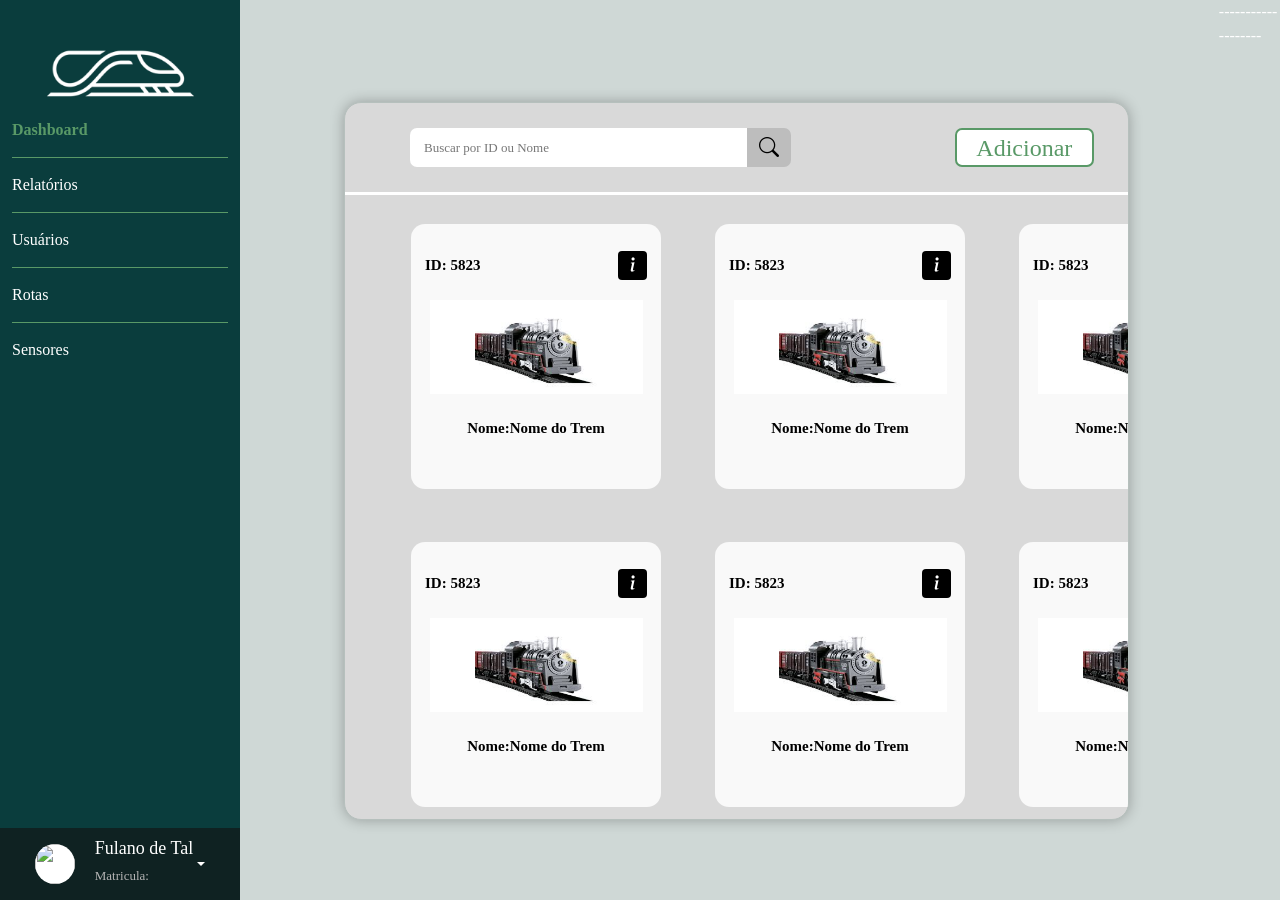
==== public/dashboard.html @ c0e1fd40 "add" ====
<!DOCTYPE html>
<html lang="pt-br">
<head>
    <meta charset="UTF-8">
    <meta name="viewport" content="width=device-width, initial-scale=1.0">
    <link href="https://cdn.jsdelivr.net/npm/bootstrap@5.3.8/dist/css/bootstrap.min.css" rel="stylesheet" integrity="sha384-sRIl4kxILFvY47J16cr9ZwB07vP4J8+LH7qKQnuqkuIAvNWLzeN8tE5YBujZqJLB" crossorigin="anonymous">
    <link rel="stylesheet" href="https://cdn.jsdelivr.net/npm/bootstrap-icons@1.11.3/font/bootstrap-icons.min.css">
    <link rel="stylesheet" href="../assets/style/style.css">
    <title>Rafael Onibus</title>
</head>
<body>
    
    <!--Main-->
    <main>

        <nav class="nav1">

            <img src="../assets/img/logo.svg" alt="logo" class="logo">

            <ul class="ul1">

                <li class="lista" id="li1"><a href="dashboard.html" class="lista">Dashboard</a></li><hr class="hr1 opacity-100">

                <li class="lista1" id="li1"><a href="tela_relatorios.html" class="lista1">Relatórios</a></li><hr class="hr1 opacity-100">

                <li class="lista1" id="li1"><a href="tela_cadastro_user.html" class="lista1">Usuários</a></li><hr class="hr1 opacity-100">

                <li class="lista1" id="li1"><a href="tela_rotas.html" class="lista1">Rotas</a></li><hr class="hr1 opacity-100">

                <li class="lista1" id="li1"><a href="tela_sensores.html" class="lista1">Sensores</a></li>
            </ul>

            <div class="dropdown">
                <div class="box_usuario dropdown-toggle" data-bs-toggle="dropdown" aria-expanded="false" role="button">
                    <img src="" alt="" class="box_img_usuario">
                    <div class="h3">
                        <h3 class="h3_1">Fulano de Tal</h3>
                        <h3 class="h3_2">Matricula:</h3>
                    </div>
                </div>
                <ul class="dropdown-menu">
                    <li><a class="dropdown-item" href="#">Editar</a></li>
                    <li><a class="dropdown-item" href="tela_login.html">Sair</a></li>
                </ul>
            </div>
        </nav>

        <section class="dashboard-conteudo">
            <div class="dashboard-painel">
                <div class="dashboard-topo d-flex align-items-center justify-content-between">
                    <div class="input-group dashboard-busca">
                        <input type="text" class="form-control dashboard-input" placeholder="Buscar por ID ou Nome" aria-label="Buscar por ID ou Nome">
                        <button class="btn dashboard-btn-busca" type="button" aria-label="Buscar">
                            <i class="bi bi-search"></i>
                        </button>
                    </div>

                    <button class="btn dashboard-btn-add" type="button" data-bs-toggle="modal" data-bs-target="#modal_cadastro">Adicionar</button>
                </div>

                <div class="dashboard-lista">
                    <div class="row dashboard-grid">
                        <div class="col">
                            <article class="dashboard-card-trem">
                                <div class="dashboard-card-cabecalho">
                                    <strong>ID: 5823</strong>
                                    <button class="dashboard-card-acao" type="button" aria-label="Detalhes do trem">
                                        <i class="bi bi-info-lg"></i>
                                    </button>
                                </div>
                                <img src="../assets/img/trem_card.png" alt="Trem" class="dashboard-card-img">
                                <p>Nome:Nome do Trem</p>
                            </article>
                        </div>

                        <div class="col">
                            <article class="dashboard-card-trem">
                                <div class="dashboard-card-cabecalho">
                                    <strong>ID: 5823</strong>
                                    <button class="dashboard-card-acao" type="button" aria-label="Detalhes do trem">
                                        <i class="bi bi-info-lg"></i>
                                    </button>
                                </div>
                                <img src="../assets/img/trem_card.png" alt="Trem" class="dashboard-card-img">
                                <p>Nome:Nome do Trem</p>
                            </article>
                        </div>

                        <div class="col">
                            <article class="dashboard-card-trem">
                                <div class="dashboard-card-cabecalho">
                                    <strong>ID: 5823</strong>
                                    <button class="dashboard-card-acao" type="button" aria-label="Detalhes do trem">
                                        <i class="bi bi-info-lg"></i>
                                    </button>
                                </div>
                                <img src="../assets/img/trem_card.png" alt="Trem" class="dashboard-card-img">
                                <p>Nome:Nome do Trem</p>
                            </article>
                        </div>

                        <div class="col">
                            <article class="dashboard-card-trem">
                                <div class="dashboard-card-cabecalho">
                                    <strong>ID: 5823</strong>
                                    <button class="dashboard-card-acao" type="button" aria-label="Detalhes do trem">
                                        <i class="bi bi-info-lg"></i>
                                    </button>
                                </div>
                                <img src="../assets/img/trem_card.png" alt="Trem" class="dashboard-card-img">
                                <p>Nome:Nome do Trem</p>
                            </article>
                        </div>

                        <div class="col">
                            <article class="dashboard-card-trem">
                                <div class="dashboard-card-cabecalho">
                                    <strong>ID: 5823</strong>
                                    <button class="dashboard-card-acao" type="button" aria-label="Detalhes do trem">
                                        <i class="bi bi-info-lg"></i>
                                    </button>
                                </div>
                                <img src="../assets/img/trem_card.png" alt="Trem" class="dashboard-card-img">
                                <p>Nome:Nome do Trem</p>
                            </article>
                        </div>

                        <div class="col">
                            <article class="dashboard-card-trem">
                                <div class="dashboard-card-cabecalho">
                                    <strong>ID: 5823</strong>
                                    <button class="dashboard-card-acao" type="button" aria-label="Detalhes do trem">
                                        <i class="bi bi-info-lg"></i>
                                    </button>
                                </div>
                                <img src="../assets/img/trem_card.png" alt="Trem" class="dashboard-card-img">
                                <p>Nome:Nome do Trem</p>
                            </article>
                        </div>

                        <div class="col">
                            <article class="dashboard-card-trem">
                                <div class="dashboard-card-cabecalho">
                                    <strong>ID: 5823</strong>
                                    <button class="dashboard-card-acao" type="button" aria-label="Detalhes do trem">
                                        <i class="bi bi-info-lg"></i>
                                    </button>
                                </div>
                                <img src="../assets/img/trem_card.png" alt="Trem" class="dashboard-card-img">
                                <p>Nome:Nome do Trem</p>
                            </article>
                        </div>

                        <div class="col">
                            <article class="dashboard-card-trem">
                                <div class="dashboard-card-cabecalho">
                                    <strong>ID: 5823</strong>
                                    <button class="dashboard-card-acao" type="button" aria-label="Detalhes do trem">
                                        <i class="bi bi-info-lg"></i>
                                    </button>
                                </div>
                                <img src="../assets/img/trem_card.png" alt="Trem" class="dashboard-card-img">
                                <p>Nome:Nome do Trem</p>
                            </article>
                        </div>

                        <div class="col">
                            <article class="dashboard-card-trem">
                                <div class="dashboard-card-cabecalho">
                                    <strong>ID: 5823</strong>
                                    <button class="dashboard-card-acao" type="button" aria-label="Detalhes do trem">
                                        <i class="bi bi-info-lg"></i>
                                    </button>
                                </div>
                                <img src="../assets/img/trem_card.png" alt="Trem" class="dashboard-card-img">
                                <p>Nome:Nome do Trem</p>
                            </article>
                        </div>

                        <div class="col">
                            <article class="dashboard-card-trem">
                                <div class="dashboard-card-cabecalho">
                                    <strong>ID: 5823</strong>
                                    <button class="dashboard-card-acao" type="button" aria-label="Detalhes do trem">
                                        <i class="bi bi-info-lg"></i>
                                    </button>
                                </div>
                                <img src="../assets/img/trem_card.png" alt="Trem" class="dashboard-card-img">
                                <p>Nome:Nome do Trem</p>
                            </article>
                        </div>

                        <div class="col">
                            <article class="dashboard-card-trem">
                                <div class="dashboard-card-cabecalho">
                                    <strong>ID: 5823</strong>
                                    <button class="dashboard-card-acao" type="button" aria-label="Detalhes do trem">
                                        <i class="bi bi-info-lg"></i>
                                    </button>
                                </div>
                                <img src="../assets/img/trem_card.png" alt="Trem" class="dashboard-card-img">
                                <p>Nome:Nome do Trem</p>
                            </article>
                        </div>

                        <div class="col">
                            <article class="dashboard-card-trem">
                                <div class="dashboard-card-cabecalho">
                                    <strong>ID: 5823</strong>
                                    <button class="dashboard-card-acao" type="button" aria-label="Detalhes do trem">
                                        <i class="bi bi-info-lg"></i>
                                    </button>
                                </div>
                                <img src="../assets/img/trem_card.png" alt="Trem" class="dashboard-card-img">
                                <p>Nome:Nome do Trem</p>
                            </article>
                        </div>
                    </div>
                </div>
            </div>
        </section>

        <div class="modal fade" id="modal_cadastro" tabindex="-1" aria-labelledby="label_modal_cadastro" aria-hidden="true">
            <div class="modal-dialog modal-dialog-centered">
                <div class="modal-content modal-ferroviario">
                    <div class="modal-header border-0 pb-0">
                        <h5 class="modal-title w-100 text-center fw-bold text-dark" id="label_modal_cadastro">Cadastro Ferroviário</h5>
                        <button type="button" class="btn-close" data-bs-dismiss="modal" aria-label="Close" style="position: absolute; right: 20px; top: 20px;"></button>
                    </div>
                    <div class="modal-body px-5 pt-4 pb-4">
                        <form>
                            <div class="mb-3">
                                <input type="text" class="form-control" placeholder="Nome">
                            </div>

                            <div class="row mb-3">
                                <div class="col pe-2">
                                    <input type="text" class="form-control" placeholder="Local de Partida">
                                </div>
                                <div class="col ps-2">
                                    <input type="text" class="form-control" placeholder="Local de Chegada">
                                </div>
                            </div>

                            <div class="d-flex justify-content-center gap-2 mb-4 mt-4">
                                <input type="checkbox" class="btn-check" id="btn-d" autocomplete="off">
                                <label class="btn btn-outline-secondary rounded-circle btn_dia" for="btn-d">D</label>

                                <input type="checkbox" class="btn-check" id="btn-s1" autocomplete="off">
                                <label class="btn btn-outline-secondary rounded-circle btn_dia" for="btn-s1">S</label>

                                <input type="checkbox" class="btn-check" id="btn-t" autocomplete="off" checked>
                                <label class="btn btn-outline-secondary rounded-circle btn_dia" for="btn-t">T</label>

                                <input type="checkbox" class="btn-check" id="btn-q1" autocomplete="off">
                                <label class="btn btn-outline-secondary rounded-circle btn_dia" for="btn-q1">Q</label>

                                <input type="checkbox" class="btn-check" id="btn-q2" autocomplete="off">
                                <label class="btn btn-outline-secondary rounded-circle btn_dia" for="btn-q2">Q</label>

                                <input type="checkbox" class="btn-check" id="btn-s2" autocomplete="off">
                                <label class="btn btn-outline-secondary rounded-circle btn_dia" for="btn-s2">S</label>

                                <input type="checkbox" class="btn-check" id="btn-s3" autocomplete="off">
                                <label class="btn btn-outline-secondary rounded-circle btn_dia" for="btn-s3">S</label>
                            </div>

                            <div class="text-center">
                                <button type="button" class="btn btn_adicionar">Adicionar</button>
                            </div>
                        </form>
                    </div>
                </div>
            </div>
        </div>
-------------------
    <div class="modal fade" id="modal_monitoramento" tabindex="-1" aria-labelledby="label_modal_monitoramento" aria-hidden="true">
            <div class="modal-dialog modal-dialog-centered">
                <div class="modal-content modal-ferroviario">
                    <div class="modal-header border-0 pb-0">
                        <h5 class="modal-title w-100 text-center fw-bold text-dark" id="label_modal_cadastro">Cadastro Ferroviário</h5>
                        <button type="button" class="btn-close" data-bs-dismiss="modal" aria-label="Close" style="position: absolute; right: 20px; top: 20px;"></button>
                    </div>
                    <div class="modal-body px-5 pt-4 pb-4">
                        <form>
                            <div class="mb-3">
                                <input type="text" class="form-control" placeholder="Nome">
                            </div>

                            <div class="row mb-3">
                                <div class="col pe-2">
                                    <input type="text" class="form-control" placeholder="Local de Partida">
                                </div>
                                <div class="col ps-2">
                                    <input type="text" class="form-control" placeholder="Local de Chegada">
                                </div>
                            </div>

                            <div class="d-flex justify-content-center gap-2 mb-4 mt-4">
                                <input type="checkbox" class="btn-check" id="btn-d" autocomplete="off">
                                <label class="btn btn-outline-secondary rounded-circle btn_dia" for="btn-d">D</label>

                                <input type="checkbox" class="btn-check" id="btn-s1" autocomplete="off">
                                <label class="btn btn-outline-secondary rounded-circle btn_dia" for="btn-s1">S</label>

                                <input type="checkbox" class="btn-check" id="btn-t" autocomplete="off" checked>
                                <label class="btn btn-outline-secondary rounded-circle btn_dia" for="btn-t">T</label>

                                <input type="checkbox" class="btn-check" id="btn-q1" autocomplete="off">
                                <label class="btn btn-outline-secondary rounded-circle btn_dia" for="btn-q1">Q</label>

                                <input type="checkbox" class="btn-check" id="btn-q2" autocomplete="off">
                                <label class="btn btn-outline-secondary rounded-circle btn_dia" for="btn-q2">Q</label>

                                <input type="checkbox" class="btn-check" id="btn-s2" autocomplete="off">
                                <label class="btn btn-outline-secondary rounded-circle btn_dia" for="btn-s2">S</label>

                                <input type="checkbox" class="btn-check" id="btn-s3" autocomplete="off">
                                <label class="btn btn-outline-secondary rounded-circle btn_dia" for="btn-s3">S</label>
                            </div>

                            <div class="text-center">
                                <button type="button" class="btn btn_adicionar">Adicionar</button>
                            </div>
                        </form>
                    </div>
                </div>
            </div>
        </div>

    </main>
    
    <script src="https://cdn.jsdelivr.net/npm/bootstrap@5.3.8/dist/js/bootstrap.bundle.min.js"></script>
</body>
</html>
---- assets/style/style.css ----
/*Formatação*/
* {
    padding: 0;
    margin: 0;
}

body {
    font-family: 'Segoe UI';
    color: #ffffff;
    background-color: #cfd8d6;
}

/*Login*/
.body_login {
    background: linear-gradient(#101111, #072A2A, #072A2A);
    height: auto;
}

.form1 {
    width: 25vw;
    height: 68vh;
    padding: 20px;
    border: 1px solid black;
    border-radius: 25px;
    margin: 16vh auto;
    background-color: #0A3D3D;
    color: white;
}

.h1_login {
    font-size: 50px;
    padding: 20px;
    margin-top: 30px;
    text-align: center;
    font-weight: lighter;
}

.form1 .mb-3 {
    width: 80%;
    margin: 50px auto;
}

.form-label {
    font-size: 22px;
}

.form-control {
    height: 40px;
}

.btn1 {
    margin-top: 100px;
    text-align: center;
}

.button {
    width: 150px;
    height: 55px;
    border-radius: 30px;
    background-color: #599967;
    border: none;
    color: white;
    font-size: 24px;
    font-weight: bold;
}


/*Tela Geral*/
/*Main*/
main {
    display: flex;
}

.nav1 {
    width: 240px;
    height: 100vh;
    background-color: #0A3D3D;
    display: flex;
    flex-direction: column;
    justify-content: space-between;
    align-items: center;
}

.logo {
    width: 155px;
    height: auto;
    margin-top: 30px;
    margin-bottom: -470px;
    filter: saturate(0);
    filter: brightness(100);
}

.ul1 {
    padding-top: 20px;
    width: 100%;
    list-style: none;
    padding-left: 0;
}

.lista1 {
    padding: 15px 0px 15px 6px;
}

.lista1:hover {
    color: #c7c7c7;
    text-shadow: #ffffff 0px 0px 20px;
    cursor: pointer;
}

.lista {
    color: #599967 !important;
    font-weight: bolder;
    padding: 15px 0px 15px 6px;
}

a {
    text-decoration: none !important;
    color: #ffffff !important;
}

.hr1 {
    width: 90%;
    margin: 0 auto;
    border-color: #599967;
}

.box_usuario {
    width: 240px;
    height: 8vh;
    background-color: #0F2222;
    display: flex;
    justify-content: center;
    align-items: center;
}

.box_img_usuario {
    width: 40px;
    height: 40px;
    border-radius: 20px;
    background-color: #fff;
}

.h3 {
    margin-left: 20px;
    margin-top: 10px;
}

.h3_2 {
    font-size: 13px;
    color: #b4b4b4;
}

h3 {
    font-size: 18px;
}

/* Dropdown Customizado */
.nav1 .dropdown-menu {
    width: 227px !important;
    margin: 5px !important;
    background-color: #000000;
}

.nav1 .dropdown-item {
    color: #ffffff;
}

.nav1 .dropdown-item:hover,
.nav1 .dropdown-item:focus {
    background-color: #333333;
    color: #ffffff;
}

/*Cadastro de usuários*/
.conteudo {
    flex-grow: 1;
    background-color: #CFD8D6;
    height: 100vh;
    padding: 40px;
    overflow-y: auto;
}

.card_usuarios {
    background-color: #D9D9D9;
    border-radius: 20px;
    padding: 30px;
    box-shadow: 0 0 15px rgba(0, 0, 0, 0.1);
    min-height: 80vh;
}

.barra_busca {
    display: flex;
    justify-content: space-between;
    margin-bottom: 30px;
}

.input_buscar {
    width: 300px;
    border-radius: 10px;
    border: 1px solid #ced4da;
    padding: 5px 15px;
}

.btn_buscar {
    background-color: #0A3D3D;
    color: white;
    border-radius: 10px;
    padding: 5px 25px;
    border: none;
    margin-left: 10px;
}


.btn_add {
    background-color: #0A3D3D;
    color: white;
    border-radius: 10px;
    padding: 5px 20px;
    border: none;
}

.table {
    margin-top: 20px;
}

.table thead th {
    border-bottom: 2px solid #dee2e6;
    text-align: center;
    color: #333;
    padding: 12px;
}

.table thead th:first-child {
    border-radius: 10px 0 0 0;
}

.table thead th:last-child {
    border-radius: 0 10px 0 0;
}

.table tbody td {
    vertical-align: middle;
    text-align: center;
    color: #333;
}

.badge_admin {
    background-color: #8EDE7E;
    color: #000000;
    border: 1px solid #007D17;
    border-radius: 20px;
    padding: 2px 15px;
    font-size: 0.9rem;
    display: inline-block;
}

.badge_funcionario {
    background-color: #E2E27E;
    color: #000000;
    border: 1px solid #818B01;
    padding: 2px 15px;
    border-radius: 20px;
    font-size: 0.9rem;
    display: inline-block;
}

.btn_edit {
    background-color: #0A3D3D;
    color: white;
    border: none;
    padding: 5px 10px;
    border-radius: 5px;
}

.btn_delete {
    background-color: #FB4242;
    color: white;
    border: none;
    padding: 5px 10px;
    border-radius: 5px;
}

.modal-content {
    border-radius: 15px;
    box-shadow: 0 5px 15px rgba(0, 0, 0, 0.2);
}

.modal-title {
    font-size: 25px;
    font-weight: bold;
    color: #000000;
}

.modal-ferroviario {
    border: none;
    border-radius: 15px;
}

.modal-ferroviario .modal-title {
    font-size: 1.25rem;
}

.btn_dia {
    width: 28px;
    height: 28px;
    display: flex;
    align-items: center;
    justify-content: center;
    border: none;
    border-radius: 50% !important;
    background-color: #ffffff;
    color: #000000;
    font-size: 15px;
    font-weight: bold;
}

.btn-check:checked + .btn_dia {
    background-color: #34495e;
    color: #ffffff;
}

.btn_adicionar {
    background-color: #0A3D3D;
    color: #fff;
    border-radius: 8px;
    padding: 8px 30px;
    font-weight: bold;
    border: none;
}

.btn_adicionar:hover {
    background-color: #072A2A;
    color: #fff;
}

.toggle-container {
    position: relative;
    display: inline-flex;
    border: 1px solid #000;
    border-radius: 30px;
    background-color: #fff;
    width: 280px;
    height: 38px;
    overflow: hidden;
}

.toggle-container input[type="radio"] {
    display: none;
}

.toggle-container label {
    flex: 1;
    text-align: center;
    line-height: 36px;
    cursor: pointer;
    position: relative;
    z-index: 4;
    color: #000;
    font-size: 16px;
    user-select: none;
    margin: 0;
}

/*animação switch*/
.toggle-container .slider {
    position: absolute;
    top: 0;
    left: 0;
    width: 50%;
    height: 100%;
    background-color: #CFD8D6;
    transition: transform 0.3s cubic-bezier(0.4, 0, 0.2, 1);
    z-index: 1;
    border-radius: 100px;
    border: 1px solid #000;
}

#admin:checked~.slider {
    transform: translateX(0);
}

#funcionario:checked~.slider {
    transform: translateX(100%);
}
/*fim animaçõa select*/

.input-field {
    position: relative;
}

.input-field label {
    position: absolute;
    top: 0;
    color: #5c5c5c;
    pointer-events: none;
    background-color: transparent;
    left: 15px;
    transform: translateY(0.6rem);
    transition: all 0.3s ease;
}

.input-field input {
    padding: 10px 15px;
    font-size: 1rem;
    border-radius: 8px;
    border: solid 1px #585858;
    letter-spacing: 1px;
    width: 100%;
}


.input-field input:focus~label,
.input-field input:valid~label {
    transform: translateY(-51%) translateX(-10px) scale(0.8);
    background-color: #fff;
    padding: 0px 5px;
    color: #0A3D3D;
    font-weight: bold;
    letter-spacing: 1px;
    border: none;
    border-radius: 50%;
}

/* Dashboard */
.dashboard-conteudo {
    flex-grow: 1;
    height: 100vh;
    padding: 102px 90px 80px 104px;
    background-color: #CFD8D6;
    overflow: hidden;
}

.dashboard-painel {
    width: 100%;
    height: 100%;
    background-color: #D9D9D9;
    border: 1px solid #b6c0bd;
    border-radius: 17px;
    box-shadow: 0 0 14px rgba(0, 0, 0, 0.28);
    overflow: hidden;
}

.dashboard-topo {
    height: 92px;
    padding: 25px 34px 25px 65px;
    border-bottom: 3px solid #ffffff;
}

.dashboard-busca {
    width: 381px;
    height: 39px;
}

.dashboard-input {
    height: 39px;
    border: none;
    border-radius: 7px 0 0 7px !important;
    color: #000000;
    font-size: 13px;
    padding: 7px 14px;
}

.dashboard-input::placeholder {
    color: #777777;
}

.dashboard-btn-busca {
    width: 44px;
    height: 39px;
    border: none;
    border-radius: 0 7px 7px 0 !important;
    background-color: #bdbdbd;
    color: #000000;
    font-size: 20px;
    display: inline-flex;
    align-items: center;
    justify-content: center;
}

.dashboard-btn-busca:hover,
.dashboard-btn-busca:focus {
    background-color: #b0b0b0;
    color: #000000;
}

.dashboard-btn-add {
    width: 139px;
    height: 39px;
    padding: 0;
    border: 2px solid #599967;
    border-radius: 7px;
    background-color: #ffffff;
    color: #599967;
    font-size: 24px;
    line-height: 1;
}

.dashboard-btn-add:hover,
.dashboard-btn-add:focus {
    border-color: #599967;
    background-color: #f8fff9;
    color: #599967;
}

.dashboard-lista {
    height: calc(100% - 92px);
    padding: 29px 22px 31px 66px;
    overflow-y: scroll;
    scrollbar-color: #3f704d #ffffff;
    scrollbar-width: thin;
}

.dashboard-lista::-webkit-scrollbar {
    width: 8px;
}

.dashboard-lista::-webkit-scrollbar-track {
    background-color: #ffffff;
    border-radius: 10px;
}

.dashboard-lista::-webkit-scrollbar-thumb {
    background-color: #3f704d;
    border-radius: 10px;
}

.dashboard-grid {
    --bs-gutter-x: 0;
    --bs-gutter-y: 0;
    display: grid;
    grid-template-columns: repeat(4, 250px);
    column-gap: 54px;
    row-gap: 53px;
    justify-content: space-between;
    margin: 0;
    padding-right: 46px;
}

.dashboard-grid > .col {
    width: 250px;
    padding: 0;
    margin-top: 0;
}

.dashboard-card-trem {
    width: 250px;
    height: 265px;
    padding: 26px 14px 20px;
    background-color: #f9f9f9;
    border-radius: 14px;
    color: #000000;
    font-size: 15px;
    font-weight: 700;
}

.dashboard-card-cabecalho {
    display: flex;
    align-items: center;
    justify-content: space-between;
    height: 31px;
    margin-bottom: 19px;
}

.dashboard-card-acao {
    width: 29px;
    height: 29px;
    padding: 0;
    border: none;
    border-radius: 4px;
    background-color: #000000;
    color: #ffffff;
    font-size: 19px;
    display: inline-flex;
    align-items: center;
    justify-content: center;
}

.dashboard-card-img {
    display: block;
    width: 213px;
    height: 94px;
    object-fit: contain;
    margin: 0 auto 23px;
    background-color: #ffffff;
}

.dashboard-card-trem p {
    margin: 0;
    text-align: center;
}
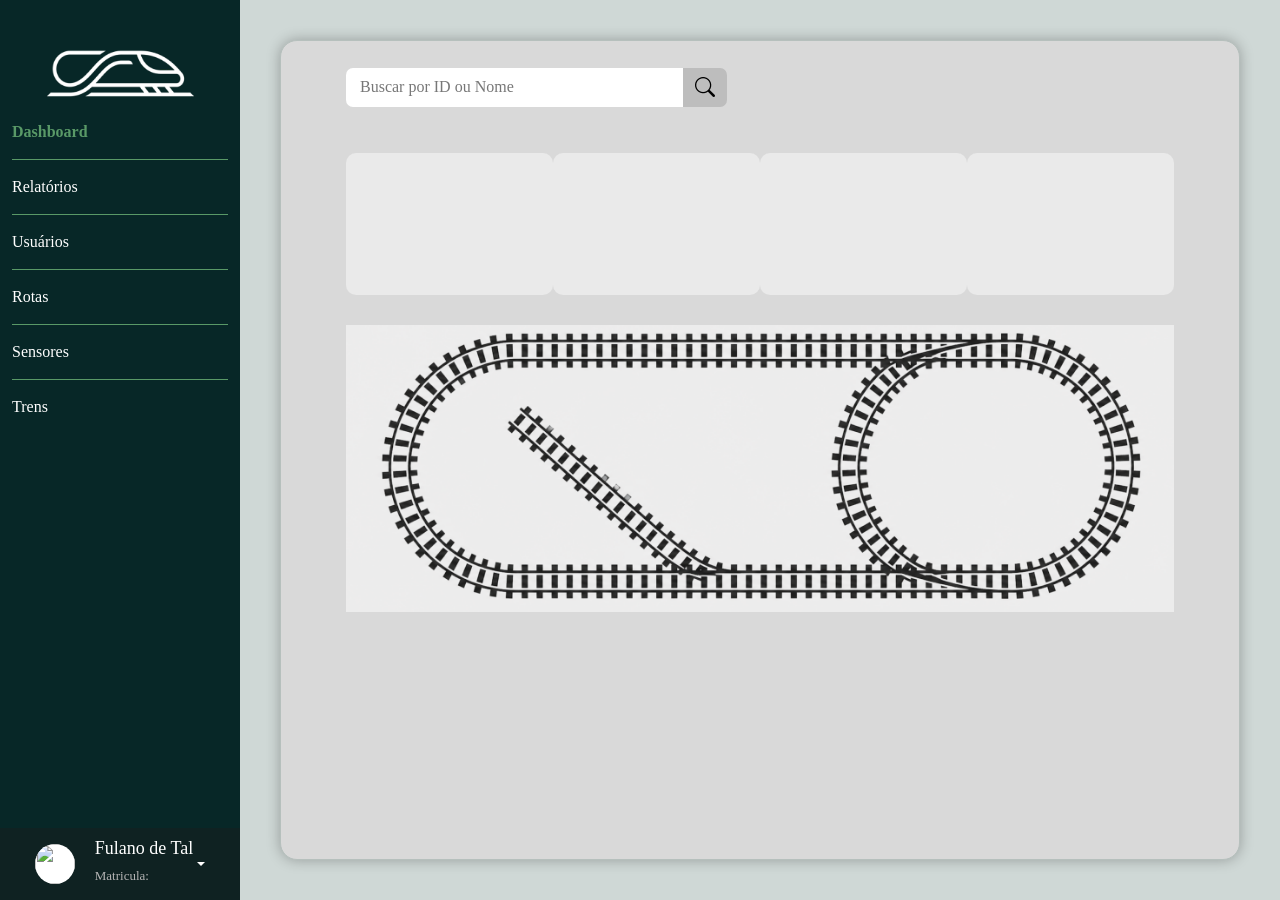
==== commit 4827a3ed: "update - dashboard" ====
--- a/public/dashboard.html
+++ b/public/dashboard.html
@@ -27,7 +27,9 @@
 
                 <li class="lista1" id="li1"><a href="tela_rotas.html" class="lista1">Rotas</a></li><hr class="hr1 opacity-100">
 
-                <li class="lista1" id="li1"><a href="tela_sensores.html" class="lista1">Sensores</a></li>
+                <li class="lista1" id="li1"><a href="tela_sensores.html" class="lista1">Sensores</a></li><hr class="hr1 opacity-100">
+
+                <li class="lista1" id="li1"><a href="tela_trens.html" class="lista1">Trens</a></li>
             </ul>
 
             <div class="dropdown">
@@ -39,13 +41,13 @@
                     </div>
                 </div>
                 <ul class="dropdown-menu">
-                    <li><a class="dropdown-item" href="#">Editar</a></li>
+                    <li><a class="dropdown-item" href="">Editar</a></li>
                     <li><a class="dropdown-item" href="tela_login.html">Sair</a></li>
                 </ul>
             </div>
         </nav>
 
-        <section class="dashboard-conteudo">
+        <section class="conteudo">
             <div class="dashboard-painel">
                 <div class="dashboard-topo d-flex align-items-center justify-content-between">
                     <div class="input-group dashboard-busca">
@@ -54,279 +56,33 @@
                             <i class="bi bi-search"></i>
                         </button>
                     </div>
-
-                    <button class="btn dashboard-btn-add" type="button" data-bs-toggle="modal" data-bs-target="#modal_cadastro">Adicionar</button>
                 </div>
 
-                <div class="dashboard-lista">
-                    <div class="row dashboard-grid">
-                        <div class="col">
-                            <article class="dashboard-card-trem">
-                                <div class="dashboard-card-cabecalho">
-                                    <strong>ID: 5823</strong>
-                                    <button class="dashboard-card-acao" type="button" aria-label="Detalhes do trem">
-                                        <i class="bi bi-info-lg"></i>
-                                    </button>
-                                </div>
-                                <img src="../assets/img/trem_card.png" alt="Trem" class="dashboard-card-img">
-                                <p>Nome:Nome do Trem</p>
-                            </article>
+                <div>
+                    <div class="dashboard-graficos d-flex justify-content-between">
+                        <div class="grafico-velocidade">
+
                         </div>
+                        <div class="grafico-temperatura">
 
-                        <div class="col">
-                            <article class="dashboard-card-trem">
-                                <div class="dashboard-card-cabecalho">
-                                    <strong>ID: 5823</strong>
-                                    <button class="dashboard-card-acao" type="button" aria-label="Detalhes do trem">
-                                        <i class="bi bi-info-lg"></i>
-                                    </button>
-                                </div>
-                                <img src="../assets/img/trem_card.png" alt="Trem" class="dashboard-card-img">
-                                <p>Nome:Nome do Trem</p>
-                            </article>
                         </div>
+                        <div class="grafico-consumo">
 
-                        <div class="col">
-                            <article class="dashboard-card-trem">
-                                <div class="dashboard-card-cabecalho">
-                                    <strong>ID: 5823</strong>
-                                    <button class="dashboard-card-acao" type="button" aria-label="Detalhes do trem">
-                                        <i class="bi bi-info-lg"></i>
-                                    </button>
-                                </div>
-                                <img src="../assets/img/trem_card.png" alt="Trem" class="dashboard-card-img">
-                                <p>Nome:Nome do Trem</p>
-                            </article>
                         </div>
+                        <div class="status">
 
-                        <div class="col">
-                            <article class="dashboard-card-trem">
-                                <div class="dashboard-card-cabecalho">
-                                    <strong>ID: 5823</strong>
-                                    <button class="dashboard-card-acao" type="button" aria-label="Detalhes do trem">
-                                        <i class="bi bi-info-lg"></i>
-                                    </button>
-                                </div>
-                                <img src="../assets/img/trem_card.png" alt="Trem" class="dashboard-card-img">
-                                <p>Nome:Nome do Trem</p>
-                            </article>
                         </div>
+                    
+                    </div>
 
-                        <div class="col">
-                            <article class="dashboard-card-trem">
-                                <div class="dashboard-card-cabecalho">
-                                    <strong>ID: 5823</strong>
-                                    <button class="dashboard-card-acao" type="button" aria-label="Detalhes do trem">
-                                        <i class="bi bi-info-lg"></i>
-                                    </button>
-                                </div>
-                                <img src="../assets/img/trem_card.png" alt="Trem" class="dashboard-card-img">
-                                <p>Nome:Nome do Trem</p>
-                            </article>
-                        </div>
-
-                        <div class="col">
-                            <article class="dashboard-card-trem">
-                                <div class="dashboard-card-cabecalho">
-                                    <strong>ID: 5823</strong>
-                                    <button class="dashboard-card-acao" type="button" aria-label="Detalhes do trem">
-                                        <i class="bi bi-info-lg"></i>
-                                    </button>
-                                </div>
-                                <img src="../assets/img/trem_card.png" alt="Trem" class="dashboard-card-img">
-                                <p>Nome:Nome do Trem</p>
-                            </article>
-                        </div>
-
-                        <div class="col">
-                            <article class="dashboard-card-trem">
-                                <div class="dashboard-card-cabecalho">
-                                    <strong>ID: 5823</strong>
-                                    <button class="dashboard-card-acao" type="button" aria-label="Detalhes do trem">
-                                        <i class="bi bi-info-lg"></i>
-                                    </button>
-                                </div>
-                                <img src="../assets/img/trem_card.png" alt="Trem" class="dashboard-card-img">
-                                <p>Nome:Nome do Trem</p>
-                            </article>
-                        </div>
-
-                        <div class="col">
-                            <article class="dashboard-card-trem">
-                                <div class="dashboard-card-cabecalho">
-                                    <strong>ID: 5823</strong>
-                                    <button class="dashboard-card-acao" type="button" aria-label="Detalhes do trem">
-                                        <i class="bi bi-info-lg"></i>
-                                    </button>
-                                </div>
-                                <img src="../assets/img/trem_card.png" alt="Trem" class="dashboard-card-img">
-                                <p>Nome:Nome do Trem</p>
-                            </article>
-                        </div>
-
-                        <div class="col">
-                            <article class="dashboard-card-trem">
-                                <div class="dashboard-card-cabecalho">
-                                    <strong>ID: 5823</strong>
-                                    <button class="dashboard-card-acao" type="button" aria-label="Detalhes do trem">
-                                        <i class="bi bi-info-lg"></i>
-                                    </button>
-                                </div>
-                                <img src="../assets/img/trem_card.png" alt="Trem" class="dashboard-card-img">
-                                <p>Nome:Nome do Trem</p>
-                            </article>
-                        </div>
-
-                        <div class="col">
-                            <article class="dashboard-card-trem">
-                                <div class="dashboard-card-cabecalho">
-                                    <strong>ID: 5823</strong>
-                                    <button class="dashboard-card-acao" type="button" aria-label="Detalhes do trem">
-                                        <i class="bi bi-info-lg"></i>
-                                    </button>
-                                </div>
-                                <img src="../assets/img/trem_card.png" alt="Trem" class="dashboard-card-img">
-                                <p>Nome:Nome do Trem</p>
-                            </article>
-                        </div>
-
-                        <div class="col">
-                            <article class="dashboard-card-trem">
-                                <div class="dashboard-card-cabecalho">
-                                    <strong>ID: 5823</strong>
-                                    <button class="dashboard-card-acao" type="button" aria-label="Detalhes do trem">
-                                        <i class="bi bi-info-lg"></i>
-                                    </button>
-                                </div>
-                                <img src="../assets/img/trem_card.png" alt="Trem" class="dashboard-card-img">
-                                <p>Nome:Nome do Trem</p>
-                            </article>
-                        </div>
-
-                        <div class="col">
-                            <article class="dashboard-card-trem">
-                                <div class="dashboard-card-cabecalho">
-                                    <strong>ID: 5823</strong>
-                                    <button class="dashboard-card-acao" type="button" aria-label="Detalhes do trem">
-                                        <i class="bi bi-info-lg"></i>
-                                    </button>
-                                </div>
-                                <img src="../assets/img/trem_card.png" alt="Trem" class="dashboard-card-img">
-                                <p>Nome:Nome do Trem</p>
-                            </article>
-                        </div>
+                    <div class="trilho">
+                        <img src="../assets/img/trilho2.png" alt="trilho" class="trilho-img img-fluid">
                     </div>
                 </div>
+                
             </div>
         </section>
 
-        <div class="modal fade" id="modal_cadastro" tabindex="-1" aria-labelledby="label_modal_cadastro" aria-hidden="true">
-            <div class="modal-dialog modal-dialog-centered">
-                <div class="modal-content modal-ferroviario">
-                    <div class="modal-header border-0 pb-0">
-                        <h5 class="modal-title w-100 text-center fw-bold text-dark" id="label_modal_cadastro">Cadastro Ferroviário</h5>
-                        <button type="button" class="btn-close" data-bs-dismiss="modal" aria-label="Close" style="position: absolute; right: 20px; top: 20px;"></button>
-                    </div>
-                    <div class="modal-body px-5 pt-4 pb-4">
-                        <form>
-                            <div class="mb-3">
-                                <input type="text" class="form-control" placeholder="Nome">
-                            </div>
-
-                            <div class="row mb-3">
-                                <div class="col pe-2">
-                                    <input type="text" class="form-control" placeholder="Local de Partida">
-                                </div>
-                                <div class="col ps-2">
-                                    <input type="text" class="form-control" placeholder="Local de Chegada">
-                                </div>
-                            </div>
-
-                            <div class="d-flex justify-content-center gap-2 mb-4 mt-4">
-                                <input type="checkbox" class="btn-check" id="btn-d" autocomplete="off">
-                                <label class="btn btn-outline-secondary rounded-circle btn_dia" for="btn-d">D</label>
-
-                                <input type="checkbox" class="btn-check" id="btn-s1" autocomplete="off">
-                                <label class="btn btn-outline-secondary rounded-circle btn_dia" for="btn-s1">S</label>
-
-                                <input type="checkbox" class="btn-check" id="btn-t" autocomplete="off" checked>
-                                <label class="btn btn-outline-secondary rounded-circle btn_dia" for="btn-t">T</label>
-
-                                <input type="checkbox" class="btn-check" id="btn-q1" autocomplete="off">
-                                <label class="btn btn-outline-secondary rounded-circle btn_dia" for="btn-q1">Q</label>
-
-                                <input type="checkbox" class="btn-check" id="btn-q2" autocomplete="off">
-                                <label class="btn btn-outline-secondary rounded-circle btn_dia" for="btn-q2">Q</label>
-
-                                <input type="checkbox" class="btn-check" id="btn-s2" autocomplete="off">
-                                <label class="btn btn-outline-secondary rounded-circle btn_dia" for="btn-s2">S</label>
-
-                                <input type="checkbox" class="btn-check" id="btn-s3" autocomplete="off">
-                                <label class="btn btn-outline-secondary rounded-circle btn_dia" for="btn-s3">S</label>
-                            </div>
-
-                            <div class="text-center">
-                                <button type="button" class="btn btn_adicionar">Adicionar</button>
-                            </div>
-                        </form>
-                    </div>
-                </div>
-            </div>
-        </div>
--------------------
-    <div class="modal fade" id="modal_monitoramento" tabindex="-1" aria-labelledby="label_modal_monitoramento" aria-hidden="true">
-            <div class="modal-dialog modal-dialog-centered">
-                <div class="modal-content modal-ferroviario">
-                    <div class="modal-header border-0 pb-0">
-                        <h5 class="modal-title w-100 text-center fw-bold text-dark" id="label_modal_cadastro">Cadastro Ferroviário</h5>
-                        <button type="button" class="btn-close" data-bs-dismiss="modal" aria-label="Close" style="position: absolute; right: 20px; top: 20px;"></button>
-                    </div>
-                    <div class="modal-body px-5 pt-4 pb-4">
-                        <form>
-                            <div class="mb-3">
-                                <input type="text" class="form-control" placeholder="Nome">
-                            </div>
-
-                            <div class="row mb-3">
-                                <div class="col pe-2">
-                                    <input type="text" class="form-control" placeholder="Local de Partida">
-                                </div>
-                                <div class="col ps-2">
-                                    <input type="text" class="form-control" placeholder="Local de Chegada">
-                                </div>
-                            </div>
-
-                            <div class="d-flex justify-content-center gap-2 mb-4 mt-4">
-                                <input type="checkbox" class="btn-check" id="btn-d" autocomplete="off">
-                                <label class="btn btn-outline-secondary rounded-circle btn_dia" for="btn-d">D</label>
-
-                                <input type="checkbox" class="btn-check" id="btn-s1" autocomplete="off">
-                                <label class="btn btn-outline-secondary rounded-circle btn_dia" for="btn-s1">S</label>
-
-                                <input type="checkbox" class="btn-check" id="btn-t" autocomplete="off" checked>
-                                <label class="btn btn-outline-secondary rounded-circle btn_dia" for="btn-t">T</label>
-
-                                <input type="checkbox" class="btn-check" id="btn-q1" autocomplete="off">
-                                <label class="btn btn-outline-secondary rounded-circle btn_dia" for="btn-q1">Q</label>
-
-                                <input type="checkbox" class="btn-check" id="btn-q2" autocomplete="off">
-                                <label class="btn btn-outline-secondary rounded-circle btn_dia" for="btn-q2">Q</label>
-
-                                <input type="checkbox" class="btn-check" id="btn-s2" autocomplete="off">
-                                <label class="btn btn-outline-secondary rounded-circle btn_dia" for="btn-s2">S</label>
-
-                                <input type="checkbox" class="btn-check" id="btn-s3" autocomplete="off">
-                                <label class="btn btn-outline-secondary rounded-circle btn_dia" for="btn-s3">S</label>
-                            </div>
-
-                            <div class="text-center">
-                                <button type="button" class="btn btn_adicionar">Adicionar</button>
-                            </div>
-                        </form>
-                    </div>
-                </div>
-            </div>
-        </div>
 
     </main>
     
--- a/assets/style/style.css
+++ b/assets/style/style.css
@@ -74,7 +74,7 @@
 .nav1 {
     width: 240px;
     height: 100vh;
-    background-color: #0A3D3D;
+    background-color: #072727;
     display: flex;
     flex-direction: column;
     justify-content: space-between;
@@ -91,7 +91,7 @@
 }
 
 .ul1 {
-    padding-top: 20px;
+    margin-top: 80px;
     width: 100%;
     list-style: none;
     padding-left: 0;
@@ -421,8 +421,9 @@
     border-radius: 50%;
 }
 
-/* Dashboard */
-.dashboard-conteudo {
+/* Dashboard e Trens */
+.dashboard-conteudo,
+.trens-conteudo {
     flex-grow: 1;
     height: 100vh;
     padding: 102px 90px 80px 104px;
@@ -430,7 +431,8 @@
     overflow: hidden;
 }
 
-.dashboard-painel {
+.dashboard-painel,
+.trens-painel {
     width: 100%;
     height: 100%;
     background-color: #D9D9D9;
@@ -440,31 +442,35 @@
     overflow: hidden;
 }
 
-.dashboard-topo {
+.dashboard-topo,
+.trens-topo {
     height: 92px;
     padding: 25px 34px 25px 65px;
-    border-bottom: 3px solid #ffffff;
-}
-
-.dashboard-busca {
+}
+
+.dashboard-busca,
+.trens-busca {
     width: 381px;
     height: 39px;
 }
 
-.dashboard-input {
+.dashboard-input,
+.trens-input {
     height: 39px;
     border: none;
     border-radius: 7px 0 0 7px !important;
     color: #000000;
-    font-size: 13px;
+    font-size: 16px;
     padding: 7px 14px;
 }
 
-.dashboard-input::placeholder {
+.dashboard-input::placeholder,
+.trens-input::placeholder {
     color: #777777;
 }
 
-.dashboard-btn-busca {
+.dashboard-btn-busca,
+.trens-btn-busca {
     width: 44px;
     height: 39px;
     border: none;
@@ -478,12 +484,14 @@
 }
 
 .dashboard-btn-busca:hover,
-.dashboard-btn-busca:focus {
+.dashboard-btn-busca:focus,
+.trens-btn-busca:hover,
+.trens-btn-busca:focus {
     background-color: #b0b0b0;
     color: #000000;
 }
 
-.dashboard-btn-add {
+.trens-btn-add {
     width: 139px;
     height: 39px;
     padding: 0;
@@ -495,14 +503,14 @@
     line-height: 1;
 }
 
-.dashboard-btn-add:hover,
-.dashboard-btn-add:focus {
+.trens-btn-add:hover,
+.trens-btn-add:focus {
     border-color: #599967;
     background-color: #f8fff9;
     color: #599967;
 }
 
-.dashboard-lista {
+.trens-lista {
     height: calc(100% - 92px);
     padding: 29px 22px 31px 66px;
     overflow-y: scroll;
@@ -510,21 +518,22 @@
     scrollbar-width: thin;
 }
 
-.dashboard-lista::-webkit-scrollbar {
+.trens-lista::-webkit-scrollbar {
     width: 8px;
 }
 
-.dashboard-lista::-webkit-scrollbar-track {
+.trens-lista::-webkit-scrollbar-track {
     background-color: #ffffff;
     border-radius: 10px;
 }
 
-.dashboard-lista::-webkit-scrollbar-thumb {
+.trens-lista::-webkit-scrollbar-thumb {
     background-color: #3f704d;
     border-radius: 10px;
 }
 
-.dashboard-grid {
+.dashboard-grid,
+.trens-grid {
     --bs-gutter-x: 0;
     --bs-gutter-y: 0;
     display: grid;
@@ -536,13 +545,14 @@
     padding-right: 46px;
 }
 
-.dashboard-grid > .col {
+.dashboard-grid > .col,
+.trens-grid > .col {
     width: 250px;
     padding: 0;
     margin-top: 0;
 }
 
-.dashboard-card-trem {
+.trens-card-trem {
     width: 250px;
     height: 265px;
     padding: 26px 14px 20px;
@@ -553,7 +563,8 @@
     font-weight: 700;
 }
 
-.dashboard-card-cabecalho {
+
+.trens-card-cabecalho {
     display: flex;
     align-items: center;
     justify-content: space-between;
@@ -561,7 +572,7 @@
     margin-bottom: 19px;
 }
 
-.dashboard-card-acao {
+.trens-card-acao {
     width: 29px;
     height: 29px;
     padding: 0;
@@ -575,7 +586,7 @@
     justify-content: center;
 }
 
-.dashboard-card-img {
+.trens-card-img {
     display: block;
     width: 213px;
     height: 94px;
@@ -584,7 +595,40 @@
     background-color: #ffffff;
 }
 
-.dashboard-card-trem p {
+.trens-card-trem p {
     margin: 0;
     text-align: center;
 }
+
+.btn-close {
+    position: absolute; 
+    right: 20px; 
+    top: 20px;    
+}
+
+.dashboard-graficos{
+    margin: 20px 65px 0px;
+}
+
+.dashboard-graficos div{
+    background-color: #EAEAEA;
+    height: 142px;
+    width: 305px;
+    border-radius: 10px;
+}
+
+.trilho{
+    padding: 30px 65px 50px;
+    box-sizing: border-box;
+    overflow: hidden;
+}
+
+.trilho-img{
+    display: block;
+    width: 100%;
+    height: auto;
+    margin: 0 auto;
+    object-fit: contain;
+    max-width: 100%;
+    max-height: 420px;
+}
